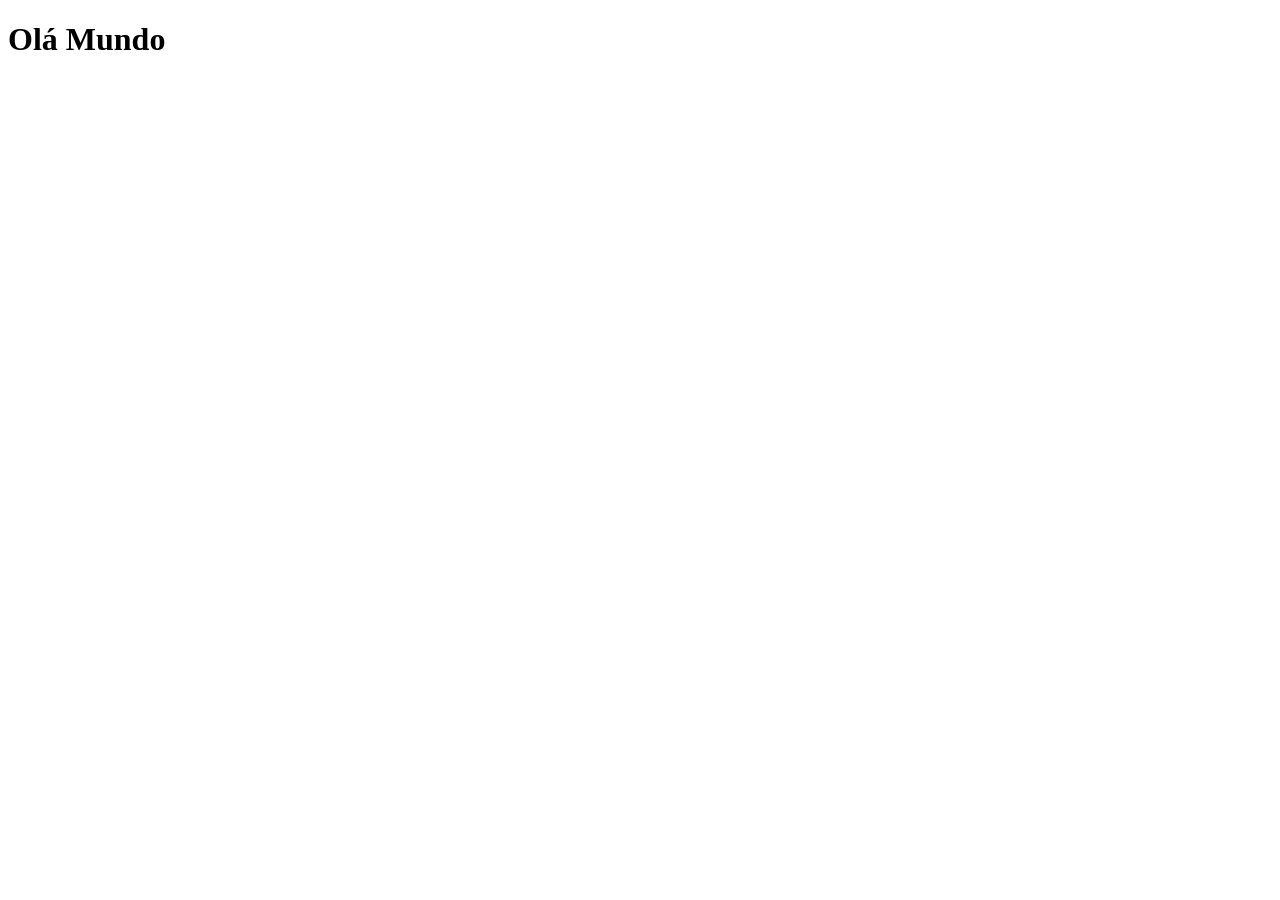
==== index.html @ 2ff80c0c "criei a pagina principal" ====
<!DOCTYPE html>
<html lang="pt-br">
<head>
    <meta charset="UTF-8">
    <meta name="viewport" content="width=device-width, initial-scale=1.0">
    <link rel="shortcut icon" href="favicon.ico" type="image/x-icon">
    <title>Projeto Rede Sociais</title>
</head>
<body>
    <h1>Olá Mundo</h1>
</body>
</html>
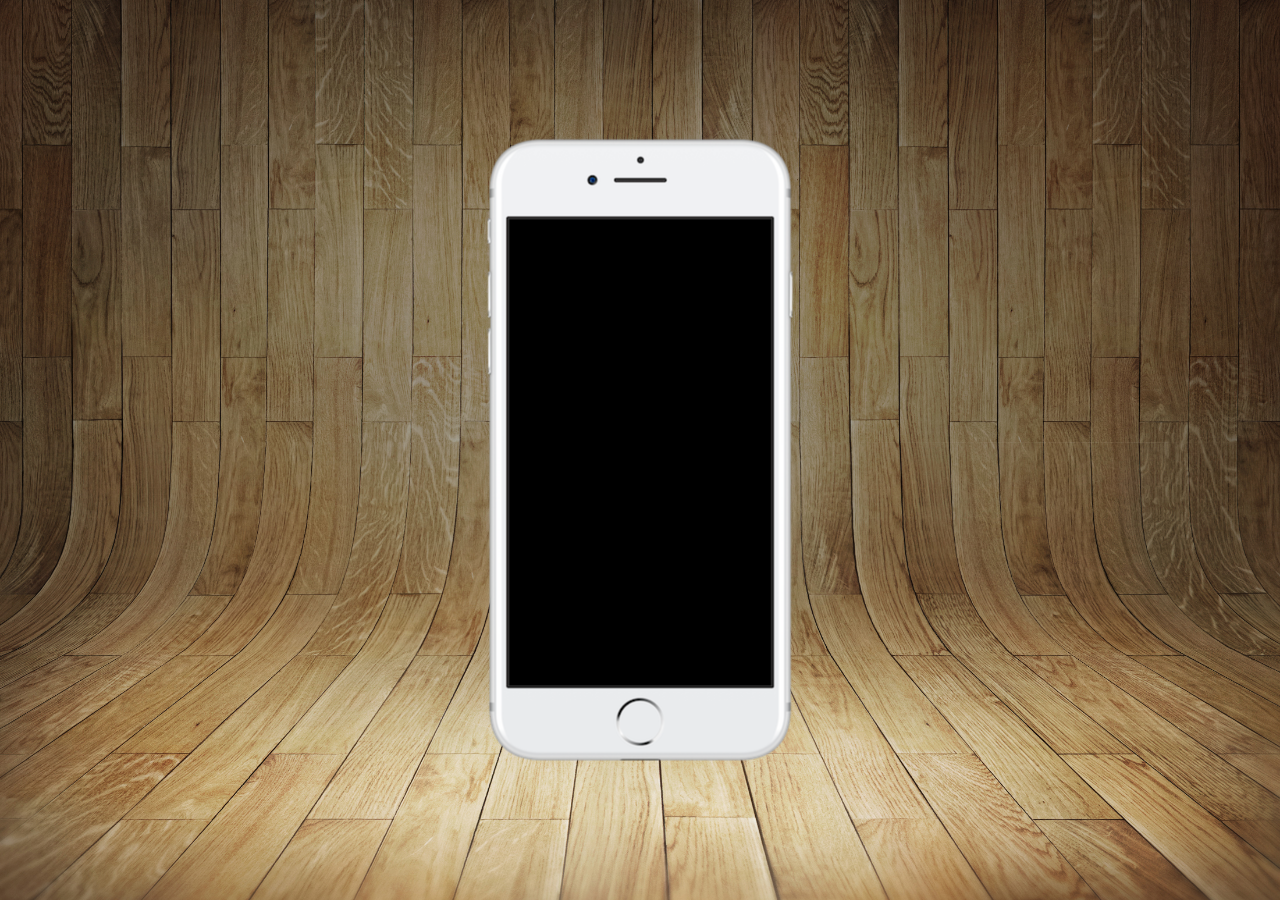
==== commit 273946c0: "atualizações" ====
--- a/index.html
+++ b/index.html
@@ -4,9 +4,18 @@
     <meta charset="UTF-8">
     <meta name="viewport" content="width=device-width, initial-scale=1.0">
     <link rel="shortcut icon" href="favicon.ico" type="image/x-icon">
+    <link rel="stylesheet" href="estilos/style.css">
     <title>Projeto Rede Sociais</title>
+    
 </head>
 <body>
-    <h1>Olá Mundo</h1>
+    <main>
+        <section id="telefone">
+
+        </section>
+        <section id="redes-sociais">
+
+        </section>
+    </main>
 </body>
 </html>
--- a/estilos/style.css
+++ b/estilos/style.css
@@ -0,0 +1,38 @@
+@charset "UTF-8";
+
+*{
+    margin: 0px;
+    padding: 0px;
+    font-family: Arial, Helvetica, sans-serif;
+}
+
+html, body {
+    height: 100vh; /*altura total navegador*/
+    width: 100vw; /*largura total navegador*/
+    background-color: black;
+}
+
+body {
+
+    background: url(../imagens/fundo-madeira.jpg) no-repeat top center;
+    background-size: cover; /*cobre a tela inteira*/
+    background-attachment: fixed; /*para nao ter rolagem*/
+}
+
+main {
+    position: relative;
+    height: 100vh;
+}
+
+section#telefone {
+
+    position: absolute;
+    top: 50%;
+    left: 50%;
+    transform: translate(-50%, -50%);
+
+    height: 627px;
+    width: 311px;
+    
+    background: url('../imagens/frame-iphone.png') no-repeat;
+}
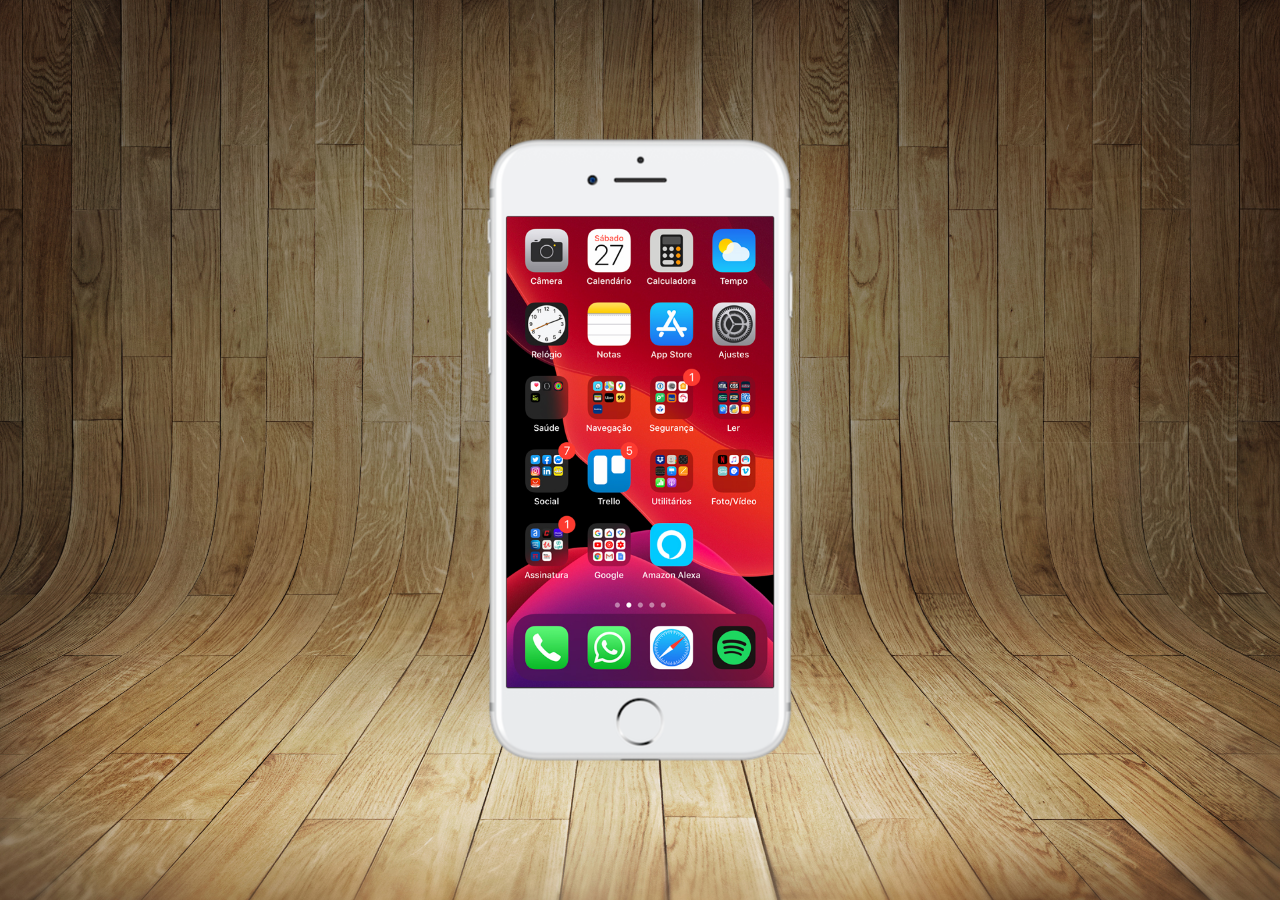
==== commit a4a4de7b: "criei a tela home" ====
--- a/index.html
+++ b/index.html
@@ -11,7 +11,7 @@
 <body>
     <main>
         <section id="telefone">
-
+            <iframe src="home.html" name="tela" id="tela" frameborder="0"></iframe>
         </section>
         <section id="redes-sociais">
 
--- a/estilos/style.css
+++ b/estilos/style.css
@@ -17,6 +17,7 @@
     background: url(../imagens/fundo-madeira.jpg) no-repeat top center;
     background-size: cover; /*cobre a tela inteira*/
     background-attachment: fixed; /*para nao ter rolagem*/
+    
 }
 
 main {
@@ -35,4 +36,12 @@
     width: 311px;
     
     background: url('../imagens/frame-iphone.png') no-repeat;
+}
+
+iframe#tela{
+    position: relative;
+    top: 80px;
+    left: 22px;
+    width: 267px;
+    height: 471px;
 }
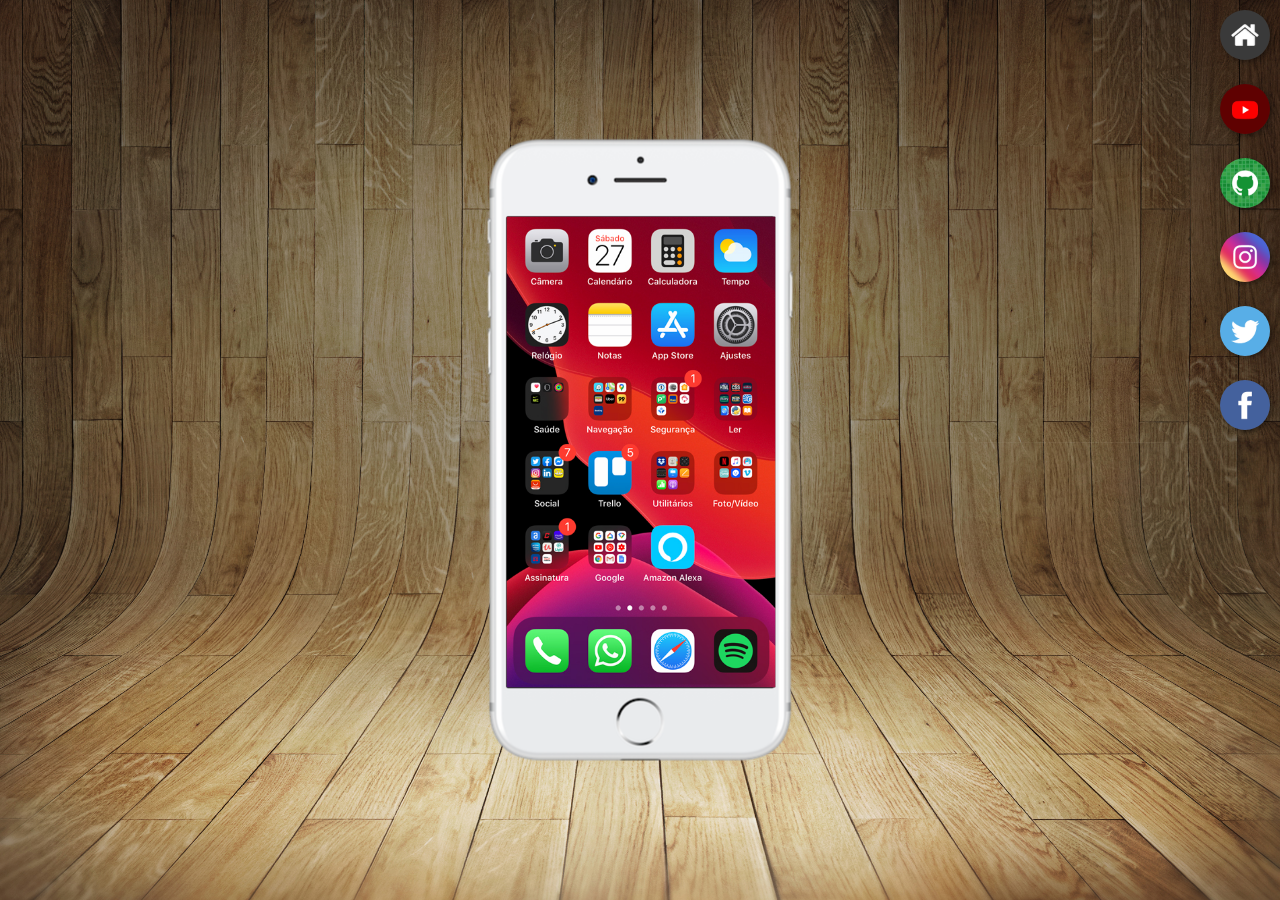
==== commit 2baa165c: "botoes na lateral" ====
--- a/index.html
+++ b/index.html
@@ -11,9 +11,17 @@
 <body>
     <main>
         <section id="telefone">
-            <iframe src="home.html" name="tela" id="tela" frameborder="0"></iframe>
+            <iframe src="home.html" name="tela" id="tela" frameborder="0">
+                Seu navegador não é compativel com isso.
+            </iframe>
         </section>
         <section id="redes-sociais">
+            <a href="#" target="tela"><img src="imagens/logo-home.jpg" alt="home"></a><br>
+            <a href="#" target="tela"><img src="imagens/logo-youtube.jpg" alt="YouTube"></a><br>
+            <a href="#" target="tela"><img src="imagens/logo-github.jpg" alt="GitHub"></a><br>
+            <a href="#" target="tela"><img src="imagens/logo-instagram.jpg" alt="Instagram"></a><br>
+            <a href="#" target="tela"><img src="imagens/logo-twitter.jpg" alt="Twitter"></a><br>
+            <a href="#" target="tela"><img src="imagens/logo-facebook.jpg" alt="Facebook"></a><br>
 
         </section>
     </main>
--- a/estilos/style.css
+++ b/estilos/style.css
@@ -17,7 +17,7 @@
     background: url(../imagens/fundo-madeira.jpg) no-repeat top center;
     background-size: cover; /*cobre a tela inteira*/
     background-attachment: fixed; /*para nao ter rolagem*/
-    
+
 }
 
 main {
@@ -42,6 +42,25 @@
     position: relative;
     top: 80px;
     left: 22px;
-    width: 267px;
+    width: 269px;
     height: 471px;
+}
+
+section#redes-sociais {
+    text-align: right;
+}
+
+section#redes-sociais img {
+    width: 50px;
+    margin: 10px;
+    border-radius: 50%;
+    box-shadow: 2px 2px 5px rgba(0, 0, 0, 0.404);
+    box-sizing: border-box;
+}
+
+section#redes-sociais img:hover {
+    border: 2px solid rgba(255, 255, 255, 0.014);
+    transform: translate(-3px, -3px);
+    box-shadow: 5px 5px 10px rgba(0, 0, 0, 0.404);
+    transition: transform 0.3s; border 1s;
 }
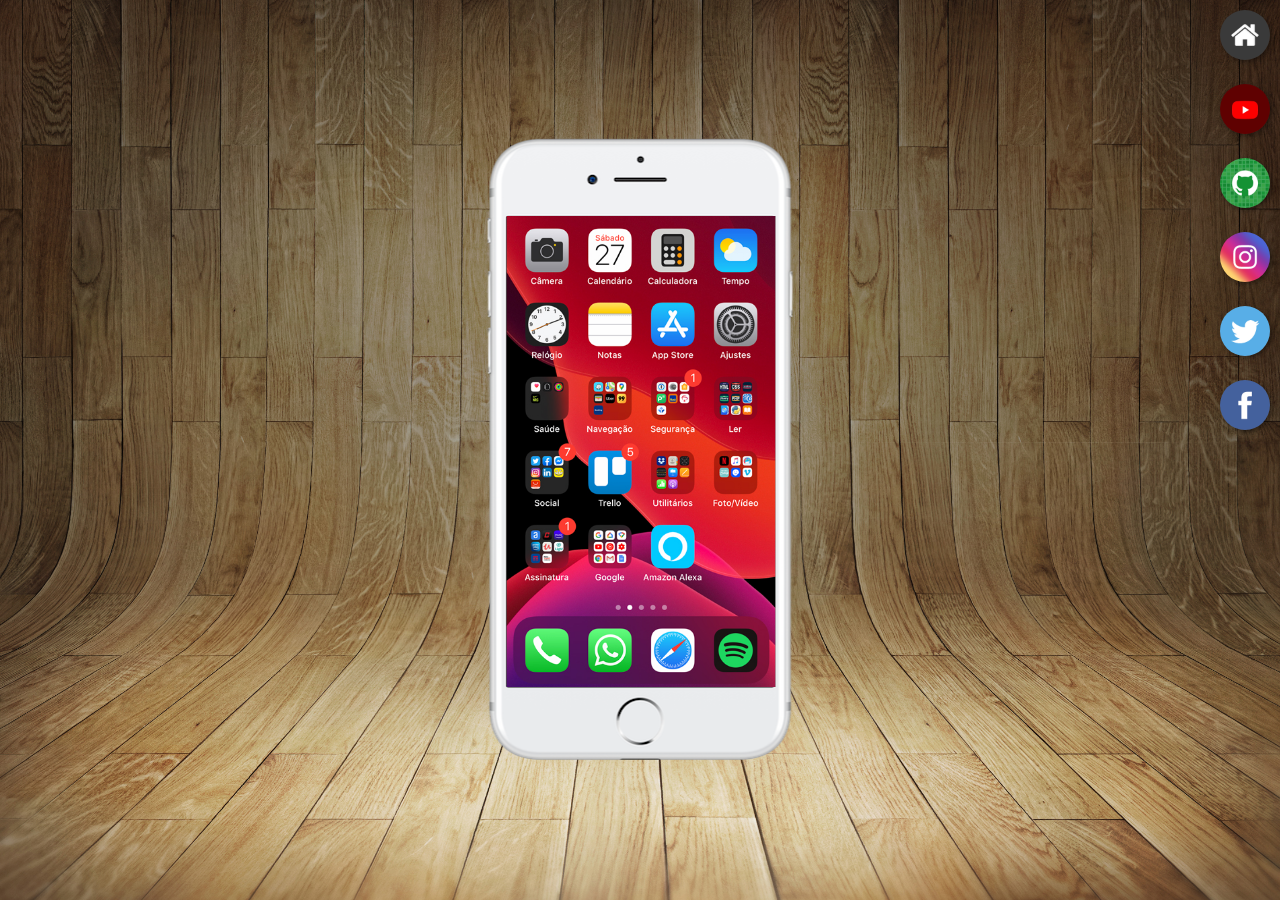
==== commit 64b24679: "atualizações" ====
--- a/index.html
+++ b/index.html
@@ -17,11 +17,11 @@
         </section>
         <section id="redes-sociais">
             <a href="#" target="tela"><img src="imagens/logo-home.jpg" alt="home"></a><br>
-            <a href="#" target="tela"><img src="imagens/logo-youtube.jpg" alt="YouTube"></a><br>
-            <a href="#" target="tela"><img src="imagens/logo-github.jpg" alt="GitHub"></a><br>
-            <a href="#" target="tela"><img src="imagens/logo-instagram.jpg" alt="Instagram"></a><br>
-            <a href="#" target="tela"><img src="imagens/logo-twitter.jpg" alt="Twitter"></a><br>
-            <a href="#" target="tela"><img src="imagens/logo-facebook.jpg" alt="Facebook"></a><br>
+            <a href="youtube.html" target="tela"><img src="imagens/logo-youtube.jpg" alt="YouTube"></a><br>
+            <a href="github.html" target="tela"><img src="imagens/logo-github.jpg" alt="GitHub"></a><br>
+            <a href="instagram.html" target="tela"><img src="imagens/logo-instagram.jpg" alt="Instagram"></a><br>
+            <a href="twitter.html" target="tela"><img src="imagens/logo-twitter.jpg" alt="Twitter"></a><br>
+            <a href="facebook.html" target="tela"><img src="imagens/logo-facebook.jpg" alt="Facebook"></a><br>
 
         </section>
     </main>
--- a/estilos/style.css
+++ b/estilos/style.css
@@ -32,7 +32,7 @@
     left: 50%;
     transform: translate(-50%, -50%);
 
-    height: 627px;
+    height: 628px;
     width: 311px;
     
     background: url('../imagens/frame-iphone.png') no-repeat;
